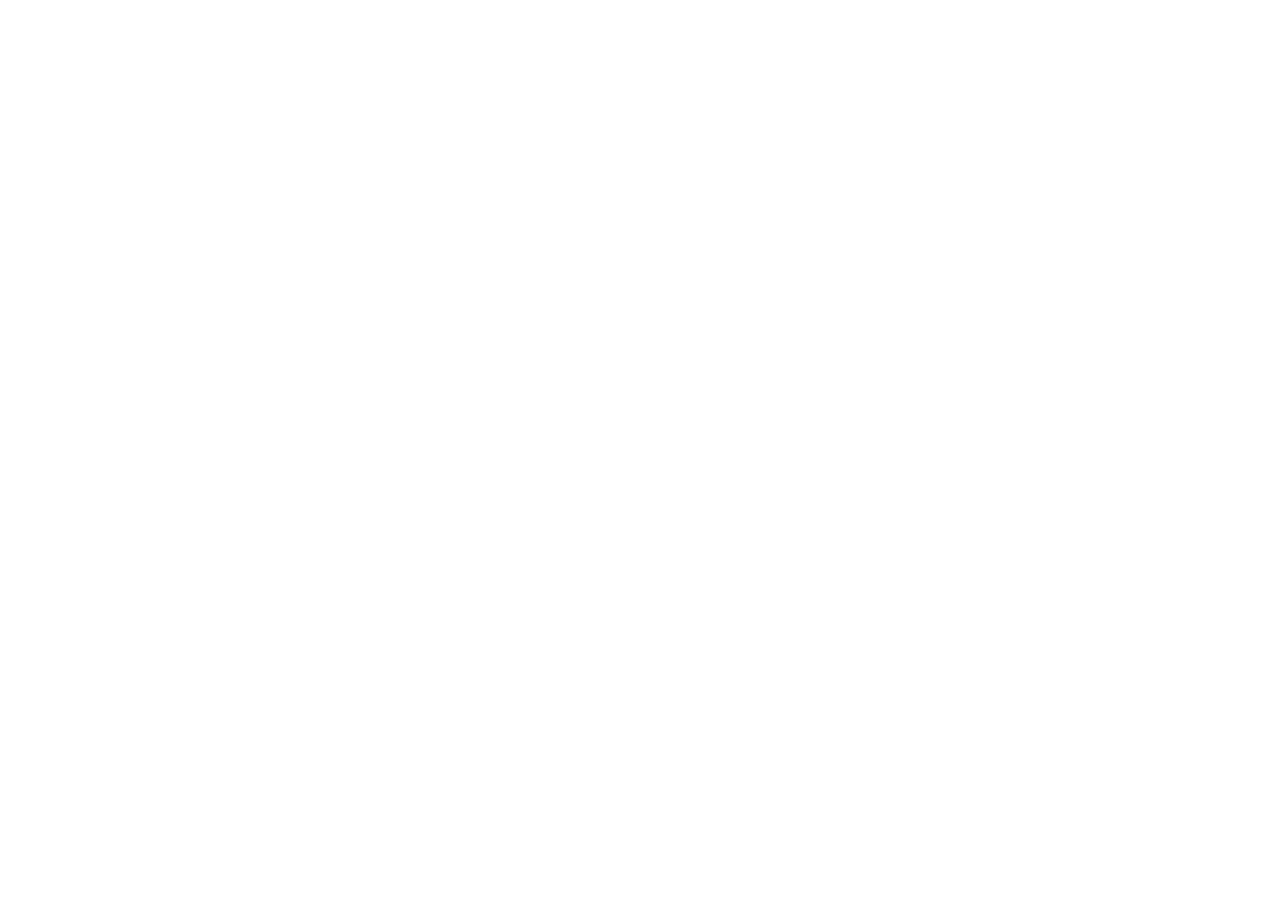
==== index.html @ fb41389e "Add basic index.html skeleton Create a new index.html with an HTML5 skeleton (lang="pt-br"). Include" ====
<!DOCTYPE html>
<html lang="pt-br">
<head>
    <meta charset="UTF-8">
    <meta name="viewport" content="width=device-width, initial-scale=1.0">
    <link rel="shortcut icon" href="favicon.ico" type="image/x-icon">
    <title>Projetos de redes sociais</title>
</head>
<body>
    
</body>
</html>
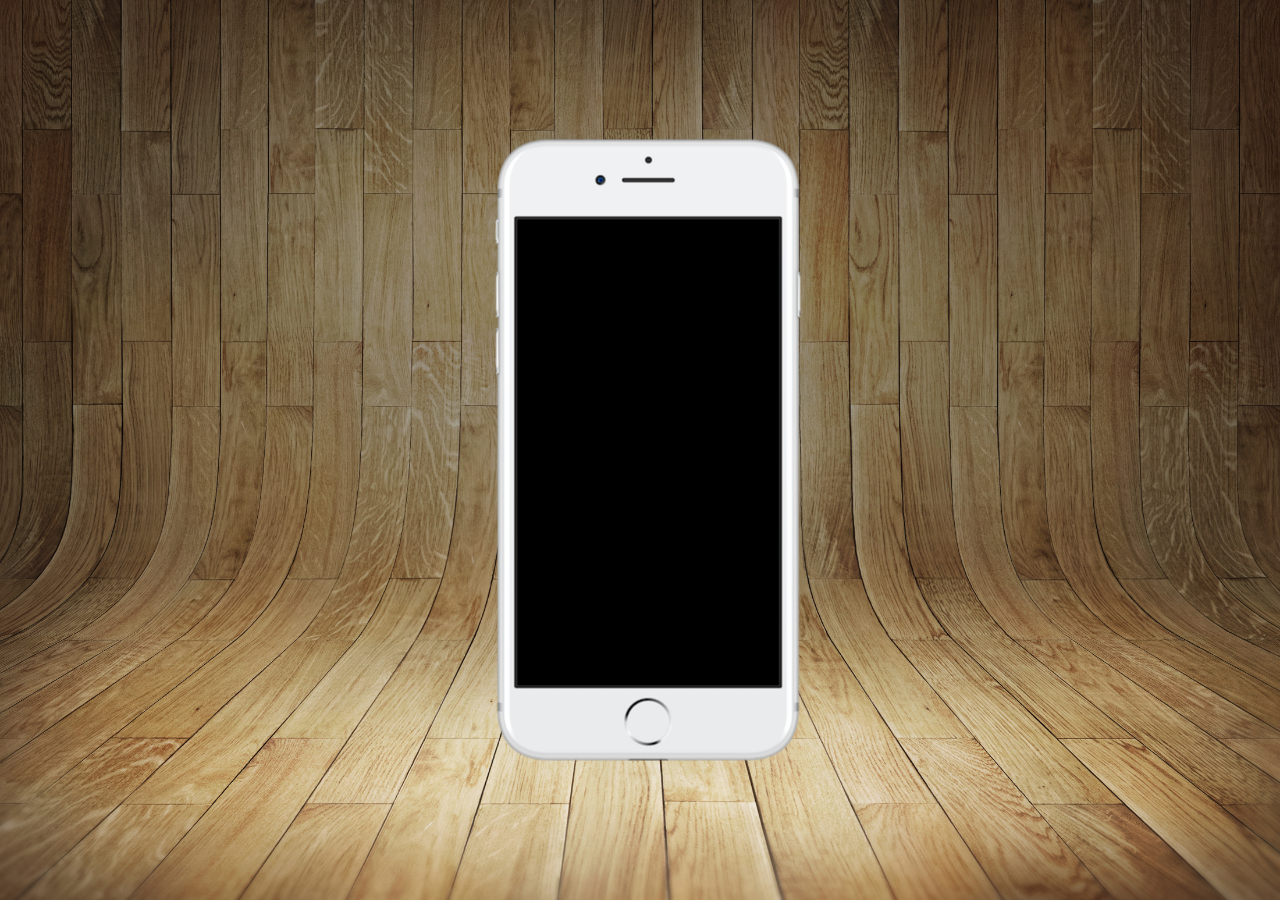
==== commit 5008e20d: "`Added HTML structure for main content and social media section`" ====
--- a/index.html
+++ b/index.html
@@ -4,9 +4,19 @@
     <meta charset="UTF-8">
     <meta name="viewport" content="width=device-width, initial-scale=1.0">
     <link rel="shortcut icon" href="favicon.ico" type="image/x-icon">
+    <link rel="stylesheet" href="estilos/style.css">">
     <title>Projetos de redes sociais</title>
 </head>
 <body>
-    
+    <main>
+        <section id="telefone">
+
+
+        </section>
+        <section id="redes-sociais">
+
+
+        </section>
+    </main>
 </body>
 </html>
--- a/estilos/style.css
+++ b/estilos/style.css
@@ -0,0 +1,39 @@
+@charset "UTF-8";
+
+* {
+    margin: 0;
+    padding: 0;
+    box-sizing: border-box;
+    font-family: Arial, Helvetica, sans-serif;
+}
+
+html, body {
+    height: 100vh;
+    width: 100vw;
+    background-color: black;
+}
+
+body {
+    background: url('../imagens/fundo-madeira.jpg') no-repeat center center;
+    display: flex;
+    justify-content: center;
+    align-items: center;
+    background-size: cover;
+    background-attachment: fixed;
+}
+
+main {
+    height: 100vh;
+    position: relative;
+}
+
+section#telefone {
+    height: 627px;
+    width: 311px;
+    background-color: red;
+    position: absolute;
+    top: 50%;
+    left: 50%;
+    transform: translate(-50%, -50%);
+    background: url('../imagens/frame-iphone.png') no-repeat center center;
+}
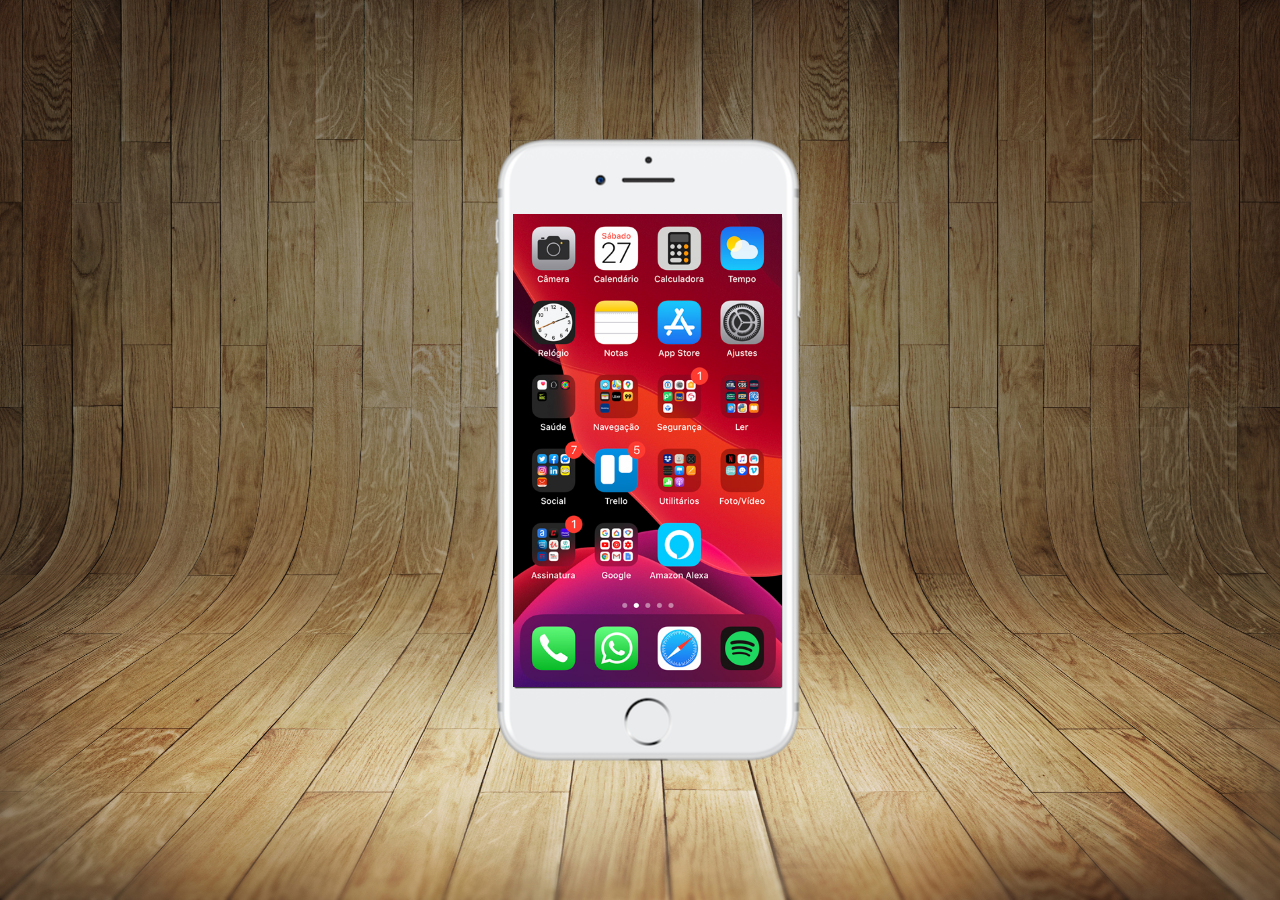
==== commit 9a1761af: "Add home.html and update iframe in index.html; adjust background-size in style.css" ====
--- a/index.html
+++ b/index.html
@@ -10,7 +10,7 @@
 <body>
     <main>
         <section id="telefone">
-
+            <iframe src="estilos/home.html" name="tela" id="tela" frameborder="0"></iframe>
 
         </section>
         <section id="redes-sociais">
--- a/estilos/style.css
+++ b/estilos/style.css
@@ -18,7 +18,7 @@
     display: flex;
     justify-content: center;
     align-items: center;
-    background-size: cover;
+    background-size: 100% 100%;
     background-attachment: fixed;
 }
 
@@ -37,3 +37,12 @@
     transform: translate(-50%, -50%);
     background: url('../imagens/frame-iphone.png') no-repeat center center;
 }
+
+iframe#tela {
+    height: 473px;
+    width: 269px;
+    position: relative;
+    top: 50%;
+    left: 50%;
+    transform: translate(-50%, -50%);
+}
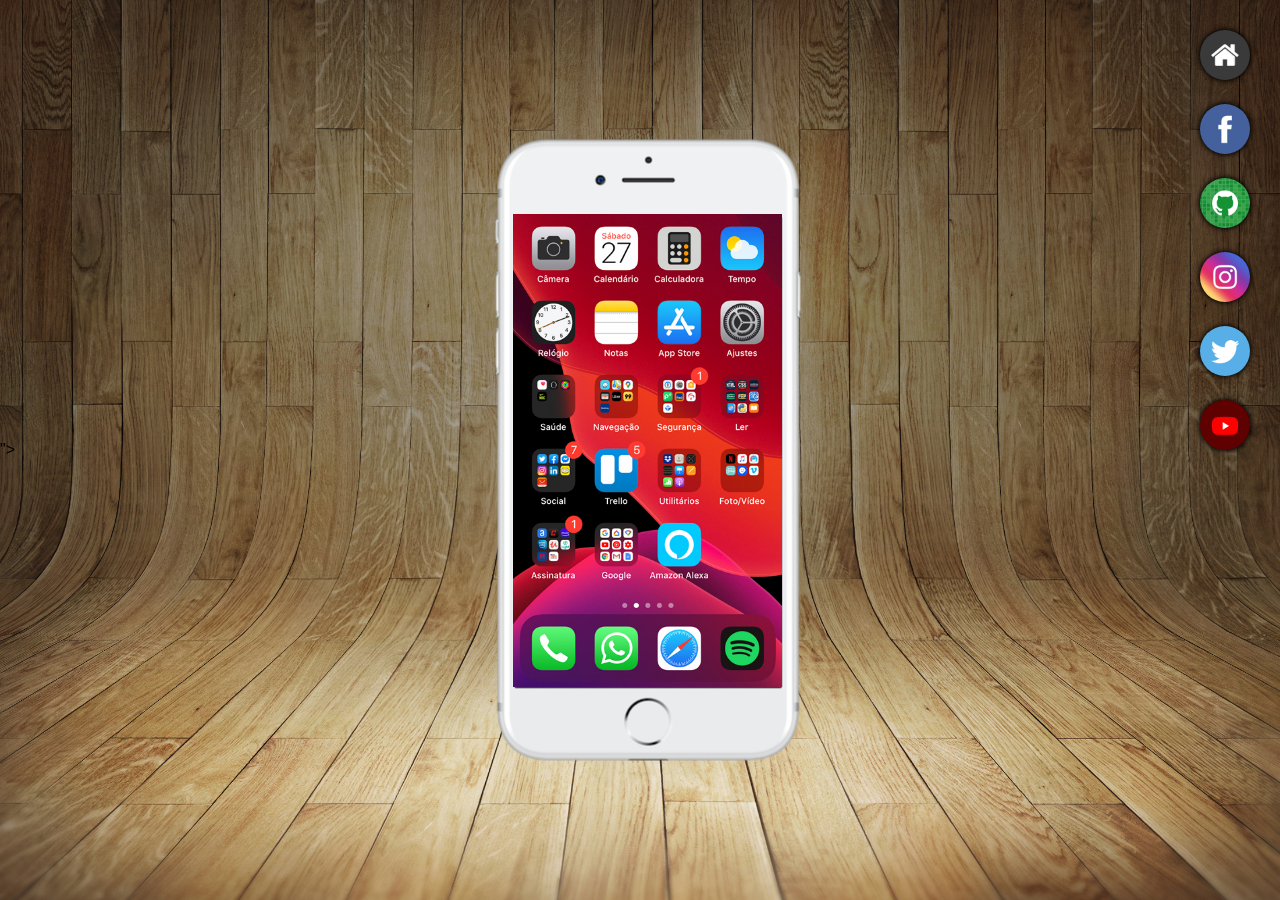
==== commit eb67a9b9: "Update styles and enhance social media section in HTML and circle buttons" ====
--- a/index.html
+++ b/index.html
@@ -11,10 +11,15 @@
     <main>
         <section id="telefone">
             <iframe src="estilos/home.html" name="tela" id="tela" frameborder="0"></iframe>
-
+               
         </section>
         <section id="redes-sociais">
-
+            <a href="index.html" target = "tela"><img src="imagens/logo-home.jpg" alt=""></a><br>
+            <a href="https://www.facebook.com/lucaspegoretti/" target = "tela"><img src="imagens/logo-facebook.jpg" alt=""></a><br>
+            <a href="https://github.com/lucasouzape" target = "tela"><img src="imagens/logo-github.jpg" alt=""></a><br>
+            <a href="https://www.instagram.com/lucasouzape/" target = "tela"><img src="imagens/logo-instagram.jpg" alt=""></a><br>
+            <a href="https://x.com/Lucas_Pegoretti" target = "tela"><img src="imagens/logo-twitter.jpg" alt=""></a><br>
+            <a href="https://www.youtube.com/@lucaspegoretti" target = "tela"><img src="imagens/logo-youtube.jpg" alt=""></a><br>
 
         </section>
     </main>
--- a/estilos/style.css
+++ b/estilos/style.css
@@ -14,35 +14,62 @@
 }
 
 body {
-    background: url('../imagens/fundo-madeira.jpg') no-repeat center center;
+background: url('../imagens/fundo-madeira.jpg') no-repeat center center;
+    background-size: cover; 
     display: flex;
     justify-content: center;
     align-items: center;
-    background-size: 100% 100%;
-    background-attachment: fixed;
 }
 
 main {
-    height: 100vh;
+height: 100vh;
+    width: 100vw; /* Garante que o main ocupe a tela toda */
     position: relative;
 }
 
 section#telefone {
     height: 627px;
     width: 311px;
-    background-color: red;
     position: absolute;
     top: 50%;
     left: 50%;
-    transform: translate(-50%, -50%);
+    transform: translate(-50%, -50%); /* Centraliza perfeitamente na tela */
     background: url('../imagens/frame-iphone.png') no-repeat center center;
+    background-size: cover;
 }
 
 iframe#tela {
     height: 473px;
     width: 269px;
-    position: relative;
+    position: absolute;
     top: 50%;
     left: 50%;
     transform: translate(-50%, -50%);
 }
+
+section#redes-sociais {
+position: absolute;
+    background-color: transparent;
+   top: 20px;   /* Distância do topo da tela */
+    right: 20px; /* Distância da borda direita da tela */
+    text-align: right;
+}
+
+section#redes-sociais img {
+height: 50px;
+    width: 50px;
+    margin: 10px;
+    border-radius: 50%;
+    background-color: darkred;
+    box-shadow: 0px 0px 5px 1px black;
+    box-sizing: border-box;
+    transition: all 0.5s ease-in-out;
+
+}
+
+section#redes-sociais img:hover {
+border: 2px solid white;
+    background-color: red;
+    box-shadow: 0px 0px 5px 1px white;
+    transform: scale(1.4);
+}
